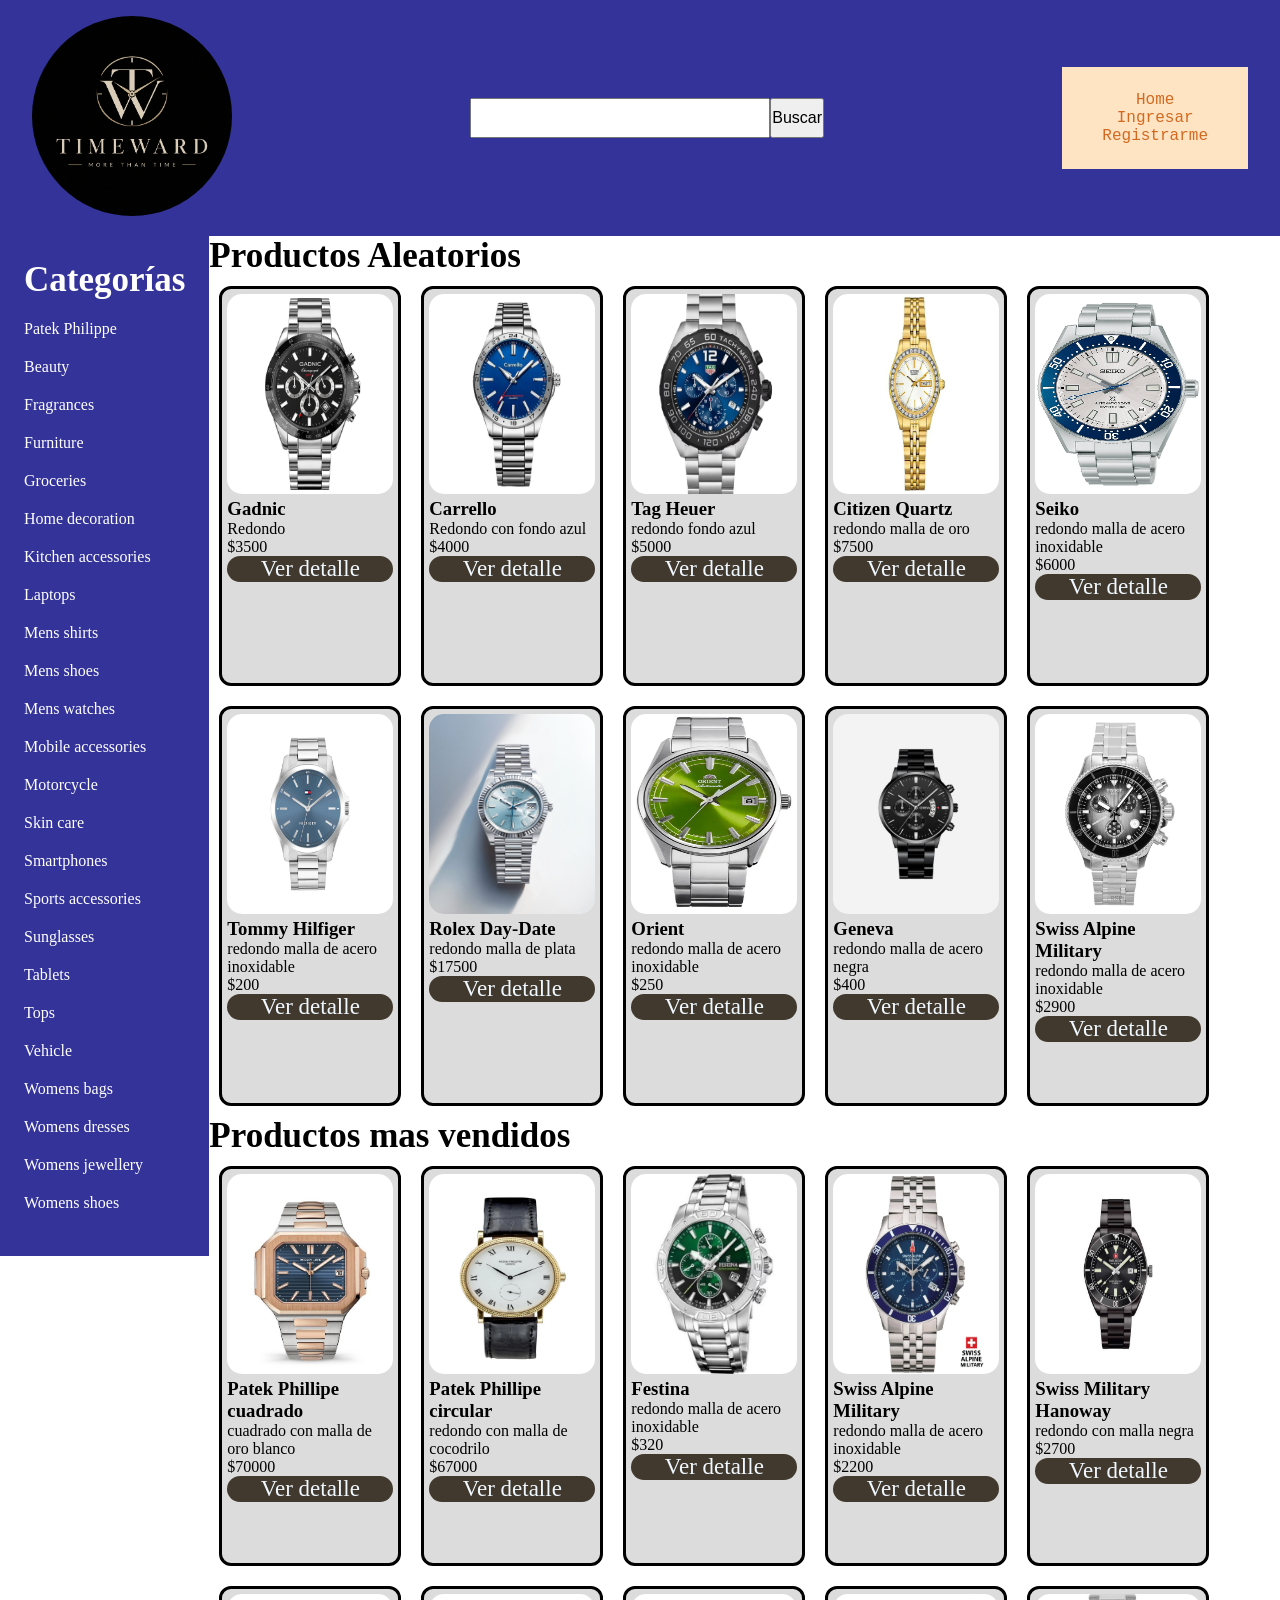
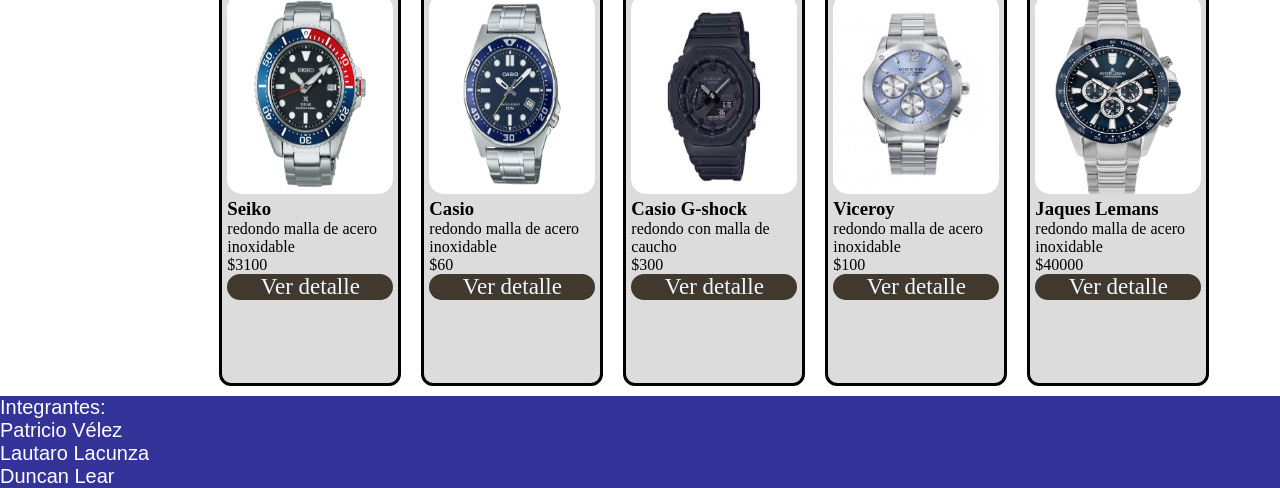
==== index.html @ fef8cb07 "Merge remote-tracking branch 'origin/main'" ====
<!DOCTYPE html>
<html lang="en">
<head>
    <meta charset="UTF-8">
    <meta name="viewport" content="width=device-width, initial-scale=1.0">
    <title>Home</title>
    <link rel="stylesheet" href="./css/styles.css">
</head>
<body>
    <div>
        <header class="tabla-header">
            <a href="./index.html" class="logo link">
             <img src="./img/logo_timeward.jpg" alt="logo marca" class="logo">
            </a>
            <form class="buscador" action= "./search-results.html" method="get">
                <input type="search" name="busqueda" value="">
                <button type="submit">Buscar</button>
            </form>    
            <nav class="menunav">
                <ul>
                    <li><a href="./index.html">Home</a></li>
                    <li><a href="./login.html">Ingresar</a></li>
                    <li><a href="./register.html">Registrarme</a></li>
                </ul>
            </nav>
        </header>
     </div>
     

    
    <main>
          <aside>
            <nav class="barradenav">
                <h2 class="lista">Categorías</h2>
              <ul>
                    <li class="lista">
                       <a href="./category.html">Patek Philippe</a>
                    </li>
                    <li class="lista">
                        <a href="./category.html">Beauty</a>
                    </li>
                    <li class="lista">
                        <a href="./category.html">Fragrances</a>
                    </li>
                    <li class="lista">
                        <a href="./category.html">Furniture</a>
                    </li>
                    <li class="lista">
                        <a href="./category.html">Groceries</a>
                    </li>
                    <li class="lista">
                        <a href="./category.html">Home decoration</a>
                    </li>
                    <li class="lista">
                        <a href="./category.html">Kitchen accessories</a>
                    </li>
                    <li class="lista">
                        <a href="./category.html">Laptops</a>
                    </li>
                    <li class="lista">
                        <a href="./category.html">Mens shirts</a>
                    </li>
                    <li class="lista">
                        <a href="./category.html">Mens shoes</a>
                    </li>
                    <li class="lista">
                        <a href="./category.html">Mens watches</a>
                    </li>
                    <li class="lista">
                        <a href="./category.html">Mobile accessories</a>
                    </li>
                    <li class="lista">
                        <a href="./category.html">Motorcycle</a>
                    </li>
                    <li class="lista">
                        <a href="./category.html">Skin care</a>
                    </li>
                    <li class="lista">
                        <a href="./category.html">Smartphones</a>
                    </li>
                    <li class="lista">
                        <a href="./category.html">Sports accessories</a>
                    </li>
                    <li class="lista">
                        <a href="./category.html">Sunglasses</a>
                    </li>
                    <li class="lista">
                        <a href="./category.html">Tablets</a>
                    </li>
                    <li class="lista">
                        <a href="./category.html">Tops</a>
                    </li>
                    <li class="lista">
                        <a href="./category.html">Vehicle</a>
                    </li>
                    <li class="lista">
                        <a href="./category.html">Womens bags</a>
                    </li>
                    <li class="lista">
                        <a href="./category.html">Womens dresses</a>
                    </li>
                    <li class="lista">
                        <a href="./category.html">Womens jewellery</a>
                    </li>
                    <li class="lista">
                        <a href="./category.html">Womens shoes</a>
                    </li>
                </ul>
            </nav>
        </aside>
        
        <div class="dosproductos">
            <h2>Productos Aleatorios</h2> 
            <section class="productosrandom"> <!--Productos aleatorios-->
                
                <article class="producto" class="reloj1" >
                    <img src="./img/reloj 1.jpg" alt="">
                    <h3>Gadnic</h3>
                    <p>Redondo</p>
                    <p>$3500</p>
                    <div class="verdetalle"><a href="./product.html" target="_blank">Ver detalle</a></div>
                    
        
                </article>
        
                <article class="producto" class="reloj2">
                    <img src="./img/reloj 2.webp" alt="">
                    <h3>Carrello</h3>
                    <p>Redondo con fondo azul</p>
                    <p>$4000</p>
                    <div class="verdetalle"><a href="./product.html" target="_blank">Ver detalle</a></div>
                    
        
                </article>    
        
                <article class="producto" class="reloj3" >
                    <img src="./img/reloj 3.webp" alt="">
                    <h3>Tag Heuer</h3>
                    <p>redondo fondo azul</p>
                    <p>$5000</p>
                    <div class="verdetalle"><a href="./product.html" target="_blank">Ver detalle</a></div>
                    
        
                </article>
                
    
                <article class="producto" class="reloj4" >
                    <img src="./img/reloj 4.webp" alt="">
                    <h3>Citizen Quartz</h3>
                    <p>redondo malla de oro</p>
                    <p>$7500</p>
                    <div class="verdetalle"><a href="./product.html" target="_blank">Ver detalle</a></div>
        
                </article> 
        
                <article class="producto" class="reloj5" >
                    <img src="./img/reloj 5.webp" alt="">
                    <h3>Seiko</h3>
                    <p>redondo malla de acero inoxidable</p>
                    <p>$6000</p>
                    <div class="verdetalle"><a href="./product.html" target="_blank">Ver detalle</a></div>
        
                </article>
        
                <article class="producto" class="reloj6" >
                    <img src="./img/reloj 6.webp" alt="">
                    <h3>Tommy Hilfiger</h3>
                    <p>redondo malla de acero inoxidable</p>
                    <p>$200</p>
                    <div class="verdetalle"><a href="./product.html" target="_blank">Ver detalle</a></div>
        
                </article>
                
                <article class="producto" class="reloj7" >
                    <img src="./img/reloj 7.jpg" alt="">
                    <h3>Rolex Day-Date</h3>
                    <p>redondo malla de plata</p>
                    <p>$17500</p>
                    <div class="verdetalle"><a href="./product.html" target="_blank">Ver detalle</a></div>
        
                </article>
        
                <article class="producto" class="reloj8" >
                    <img src="./img/reloj 8.webp" alt="">
                    <h3>Orient</h3>
                    <p>redondo malla de acero inoxidable</p>
                    <p>$250</p>
                    <div class="verdetalle"><a href="./product.html" target="_blank">Ver detalle</a></div>
        
                </article>      
        
                <article class="producto" class="reloj9" >
                    <img src="./img/reloj 9.webp" alt="">
                    <h3>Geneva</h3>
                    <p>redondo malla de acero negra</p>
                    <p>$400</p>
                    <div class="verdetalle"><a href="./product.html" target="_blank">Ver detalle</a></div>
        
                </article>
                
                <article class="producto" class="reloj10" >
                    <img src="./img/reloj 10.webp" alt="">
                    <h3>Swiss Alpine Military</h3>
                    <p>redondo malla de acero inoxidable</p>
                    <p>$2900</p>
                    <div class="verdetalle"><a href="./product.html" target="_blank">Ver detalle</a></div>
        
                </article>
            </section>

            <h2>Productos mas vendidos</h2>
            <section class="productosmasvendidos"> <!--Productos mas vendidos-->
                
                <article class="producto">
                    <img src="./img/patek_cuadrado.jpeg" alt="Patek cuadrado">
                    <h3>Patek Phillipe cuadrado</h3>
                    <p>cuadrado con malla de oro blanco</p>
                    <p>$70000</p>
                    <div class="verdetalle"><a href="./product.html" target="_blank">Ver detalle</a></div>
                </article>

                <article class="producto">
                    <img src="./img/patek_circular.webp" alt="Patek circular">
                    <h3>Patek Phillipe circular</h3>
                    <p>redondo con malla de cocodrilo</p>
                    <p>$67000</p>
                    <div class="verdetalle"><a href="./product.html" target="_blank">Ver detalle</a></div>
                </article>

                <article class="producto">
                    <img src="./img/reloj 11.jpg" alt="">
                    <h3>Festina</h3>
                    <p>redondo malla de acero inoxidable</p>
                    <p>$320</p>
                    <div class="verdetalle"><a href="./product.html" target="_blank">Ver detalle</a></div>
                </article>

                <article class="producto">
                    <img src="./img/reloj 12.webp" alt="">
                    <h3>Swiss Alpine Military</h3>
                    <p>redondo malla de acero inoxidable</p>
                    <p>$2200</p>
                    <div class="verdetalle"><a href="./product.html" target="_blank">Ver detalle</a></div>
                </article>

                <article class="producto">
                    <img src="./img/reloj 13.jpg" alt="">
                    <h3>Swiss Military Hanoway</h3>
                    <p>redondo con malla negra</p>
                    <p>$2700</p>
                    <div class="verdetalle"><a href="./product.html" target="_blank">Ver detalle</a></div>
                </article>

                <article class="producto">
                    <img src="./img/reloj 14.jpg" alt="">
                    <h3>Seiko</h3>
                    <p>redondo malla de acero inoxidable</p>
                    <p>$3100</p>
                    <div class="verdetalle"><a href="./product.html" target="_blank">Ver detalle</a></div>
                </article>

                <article class="producto">
                    <img src="./img/reloj 15.webp" alt="">
                    <h3>Casio</h3>
                    <p>redondo malla de acero inoxidable</p>
                    <p>$60</p>
                    <div class="verdetalle"><a href="./product.html" target="_blank">Ver detalle</a></div>
                </article>

                <article class="producto">
                    <img src="./img/reloj 16.jpg" alt="">
                    <h3>Casio G-shock</h3>
                    <p>redondo con malla de caucho</p>
                    <p>$300</p>
                    <div class="verdetalle"><a href="./product.html" target="_blank">Ver detalle</a></div>
                </article>

                <article class="producto">
                    <img src="./img/reloj 17.jpg" alt="">
                    <h3>Viceroy</h3>
                    <p>redondo malla de acero inoxidable</p>
                    <p>$100</p>
                    <div class="verdetalle"><a href="./product.html" target="_blank">Ver detalle</a></div>
                </article>

                <article class="producto">
                    <img src="./img/reloj 18.avif" alt="">
                    <h3>Jaques Lemans</h3>
                    <p>redondo malla de acero inoxidable</p>
                    <p>$40000</p>
                    <div class="verdetalle"><a href="./product.html" target="_blank">Ver detalle</a></div>
                </article>
            </section>
        </div>
        
    </main>
            
    <footer class="footer-tabla">
        <span>
            <div>
                <p>
                    Integrantes:
                </p> 
                <p>
                    Patricio Vélez
                </p>
            </div>
            <div>
                <p>
                    Lautaro Lacunza
                </p>
            </div>
            <div>
                <p>
                    Duncan Lear
                </p>
            </div>
        </span>
    </footer>

   </div> 
</body>
</html>
---- css/styles.css ----
* {
    box-sizing: border-box;
    margin: 0; 
    padding: 0%;
}

ul,ol,li {
    list-style-type: none;
}

a {
    text-decoration: none;
    color: white;
}
img {
    width: 100%;
    height: 200px;
    border-radius: 15px;
}

.logo img {
    border-radius: 150px;
    width: 200px;
    margin: 0 auto;
}

.productosrandom {
    width: 100%;
    display: flex;
    flex-wrap: wrap;
}

.productosmasvendidos {
    width: 100%;
    display: flex;
    flex-wrap: wrap;
}

.tabla-header {
    background-color:rgba(0, 0, 128, 0.8);
    display: flex;
    flex-direction: row;
    justify-content:space-between;
    align-items: center;
    padding: 16px 32px;

}
.footer-tabla {
    background-color:rgba(0, 0, 128, 0.8) ;
    font-family: Arial, Helvetica, sans-serif;
    font-size: 20px;
    color: white;
}


.productoscategoria {
    width: 100%;
    display: flex;
    flex-wrap: wrap;
}

.barradenav {
    display: flex;
    flex-direction: column;
    background-color:rgba(0, 0, 128, 0.8);
    padding: 24px;
    height: auto;
    color: white
}

.login {
    display: flex;
    justify-content: center;
    align-items: center;
    width: 80%;
}

.menunav {
    background-color: bisque;
    padding: 24px 40px;
    font-family: 'Courier New', Courier, monospace;
}
.menunav ul {
    display: flex;
    flex-direction: column;
    justify-content: center;
    align-items: center;
}
.menunav a {
    color: chocolate;
    text-decoration: none;
}
.buscador {
    display: flex;
    flex-direction: row;
    align-items: center;
}
.buscador input{
    width: 300px;
    height: 40px;
    padding: 0px;
    font-size: 16px;
}
.buscador button{
    height: 40px;
    padding: 0px;
    font-size: 16px;
}
.registro-center {
    display: flex;
    justify-content: center;
    align-items: center;

}
.formulario-registro {
    display: flex;
    flex-direction: column;
    background-color: burlywood;
    padding: 40px;
    width: 350px;
}
.formulario-registro input {
    height: 40px;
    margin-bottom: 16px;
    padding: 0 16px;
}
.formulario-registro button { 
    height: 40px;
}
.formulario-registro a {
    margin-top: 16px;
    text-align: center;
    color: rgb(91, 65, 55);
    text-decoration: none;
}

main {
    display: flex;
}

h2 {
font-size: 35px;
}

.producto {
    margin: 10px;
    border: solid;
    border-radius: 12px;
    width: 17%;
    height: 400px;
    padding: 5px;
    background-color: rgba(128, 128, 128, 0.275);
}
.lista {
margin-bottom: 20px;
}
.verdetalle {
    background-color: rgb(65, 57, 46);
    text-align: center;
    border-radius: 15px;
}
.verdetalle a {
    color: aliceblue;
    font-weight: 200;
    font-family: Georgia, 'Times New Roman', serif;
    font-size: 23px;
}
.resultados-info {
    padding: 24px 32px;
}
.sinResultados {
    padding: 24px 32px;
    font-size: 18px;
}

.productoReseñas {
    display: flex;
}

.relojpro {

}

.relojpro img {
    width: 367px;
    height: auto;
}

.reviews
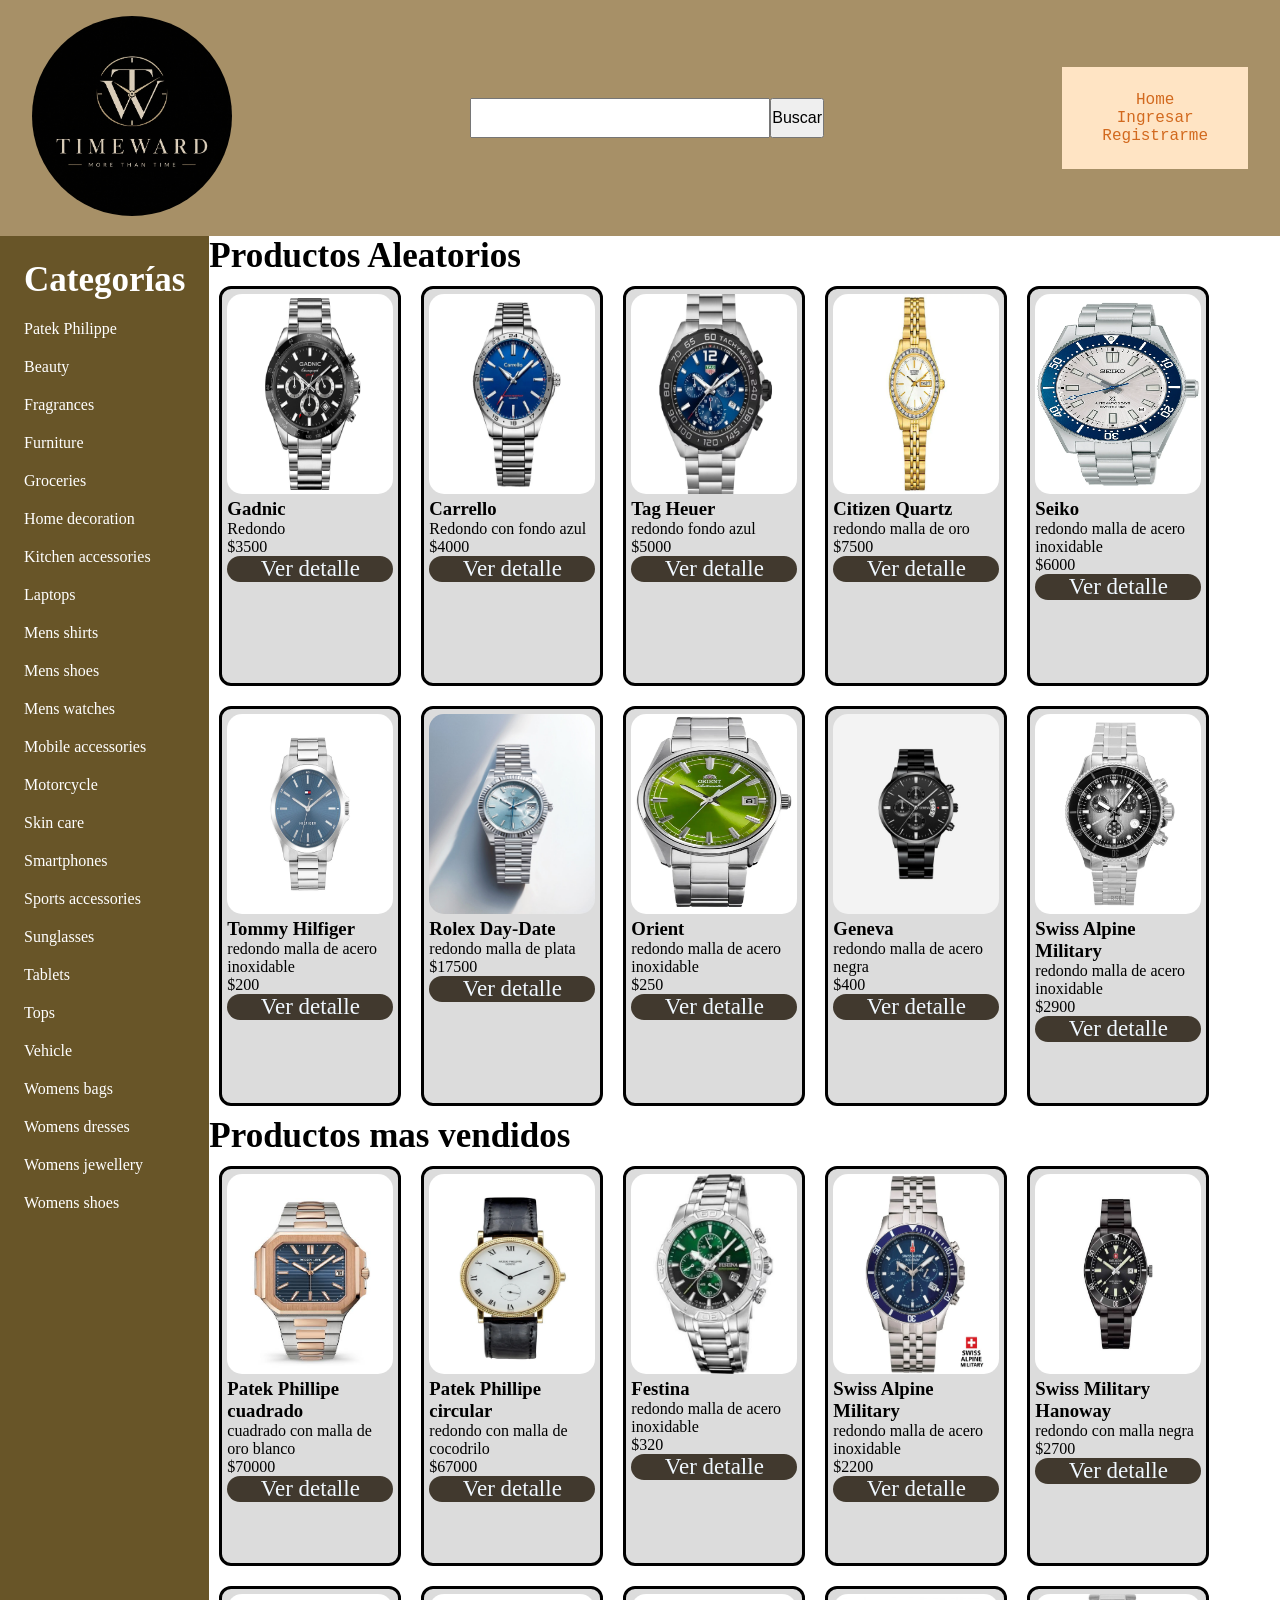
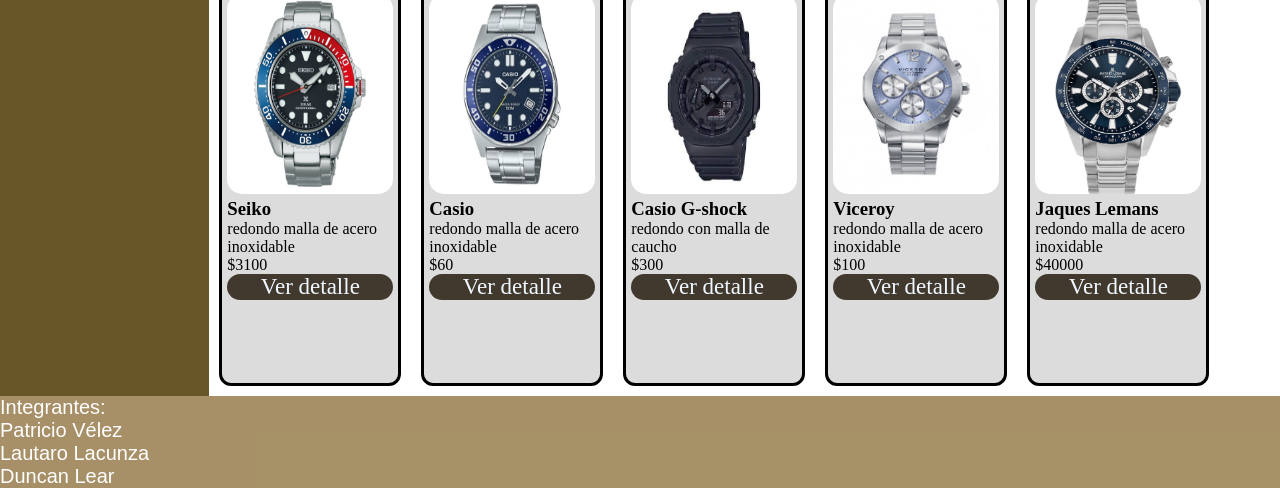
==== commit 5db302c4: "saqué la barra de navegación de register y login. Hice el responsive" ====
--- a/index.html
+++ b/index.html
@@ -29,8 +29,8 @@
 
     
     <main>
-          <aside>
-            <nav class="barradenav">
+          <aside class="barradenav">
+            <nav>
                 <h2 class="lista">Categorías</h2>
               <ul>
                     <li class="lista">
--- a/css/styles.css
+++ b/css/styles.css
@@ -1,7 +1,7 @@
 * {
     box-sizing: border-box;
     margin: 0; 
-    padding: 0%;
+    padding: 0;
 }
 
 ul,ol,li {
@@ -37,7 +37,7 @@
 }
 
 .tabla-header {
-    background-color:rgba(0, 0, 128, 0.8);
+    background-color:rgba(145, 117, 65, 0.8);
     display: flex;
     flex-direction: row;
     justify-content:space-between;
@@ -46,7 +46,7 @@
 
 }
 .footer-tabla {
-    background-color:rgba(0, 0, 128, 0.8) ;
+    background-color:rgba(145, 117, 65, 0.8) ;
     font-family: Arial, Helvetica, sans-serif;
     font-size: 20px;
     color: white;
@@ -62,7 +62,7 @@
 .barradenav {
     display: flex;
     flex-direction: column;
-    background-color:rgba(0, 0, 128, 0.8);
+    background-color:rgba(80, 59, 6, 0.861);
     padding: 24px;
     height: auto;
     color: white
@@ -72,7 +72,7 @@
     display: flex;
     justify-content: center;
     align-items: center;
-    width: 80%;
+    width: 100%;
 }
 
 .menunav {
@@ -110,6 +110,7 @@
     display: flex;
     justify-content: center;
     align-items: center;
+    width: 100%;
 
 }
 .formulario-registro {
@@ -117,7 +118,7 @@
     flex-direction: column;
     background-color: burlywood;
     padding: 40px;
-    width: 350px;
+    width: 380px;
 }
 .formulario-registro input {
     height: 40px;
@@ -178,12 +179,115 @@
 }
 
 .relojpro {
-
-}
+    margin: 50px;
+    border: solid;
+    border-radius: 12px;
+    width: 500px;
+    height: auto;
+    padding: 5px;
+    background-color: rgba(128, 128, 128, 0.275);
+}
+
 
 .relojpro img {
-    width: 367px;
+    width: 267px;
     height: auto;
-}
-
-.reviews+    align-self: center;
+    
+}
+
+
+
+.b {
+    margin: 50px;
+}
+
+.tags {
+    display: flex;
+    background-color: #d4b15c;
+    color: #20252a;
+    padding: 5px 12px;
+    border-radius: 8px;
+    font-size: small;
+    font-weight: 500;
+    margin: 50px;
+}
+@media (max-width: 786px) {
+    .tabla-header {
+        flex-wrap: wrap;
+        justify-content: center;
+        gap: 16px;
+    }
+
+    .buscador input {
+        width: 200px;
+    }
+
+    main {
+        flex-direction: column;
+    }
+
+    .barradenav {
+        width: 100%;
+    }
+
+    .producto {
+        width: 30%;
+    }
+
+    .relojpro {
+        width: 90%;
+        margin: 20px auto;
+    }
+
+    .formulario-registro {
+        width: 60%;
+    }
+
+}
+@media (max-width: 420px) {
+    .tabla-header {
+        flex-direction: column;
+        padding: 16px;
+    }
+
+    .buscador {
+        width: 100%;
+    }
+
+    .buscador input {
+        flex: 1;
+        width: auto;
+    }
+
+    .producto {
+        width: 100%;
+    }
+
+    .relojpro {
+        width: 100%;
+        margin: 20px 0;
+    }
+
+    .relojpro img {
+        width: 100%;
+    }
+
+    .productoReseñas {
+        flex-direction: column;
+    }
+
+    .formulario-registro {
+        width: 100%;
+        padding: 20px;
+    }
+
+    .tags {
+        margin: 20px;
+    }
+
+    .b {
+        margin: 20px;
+    }
+
+}
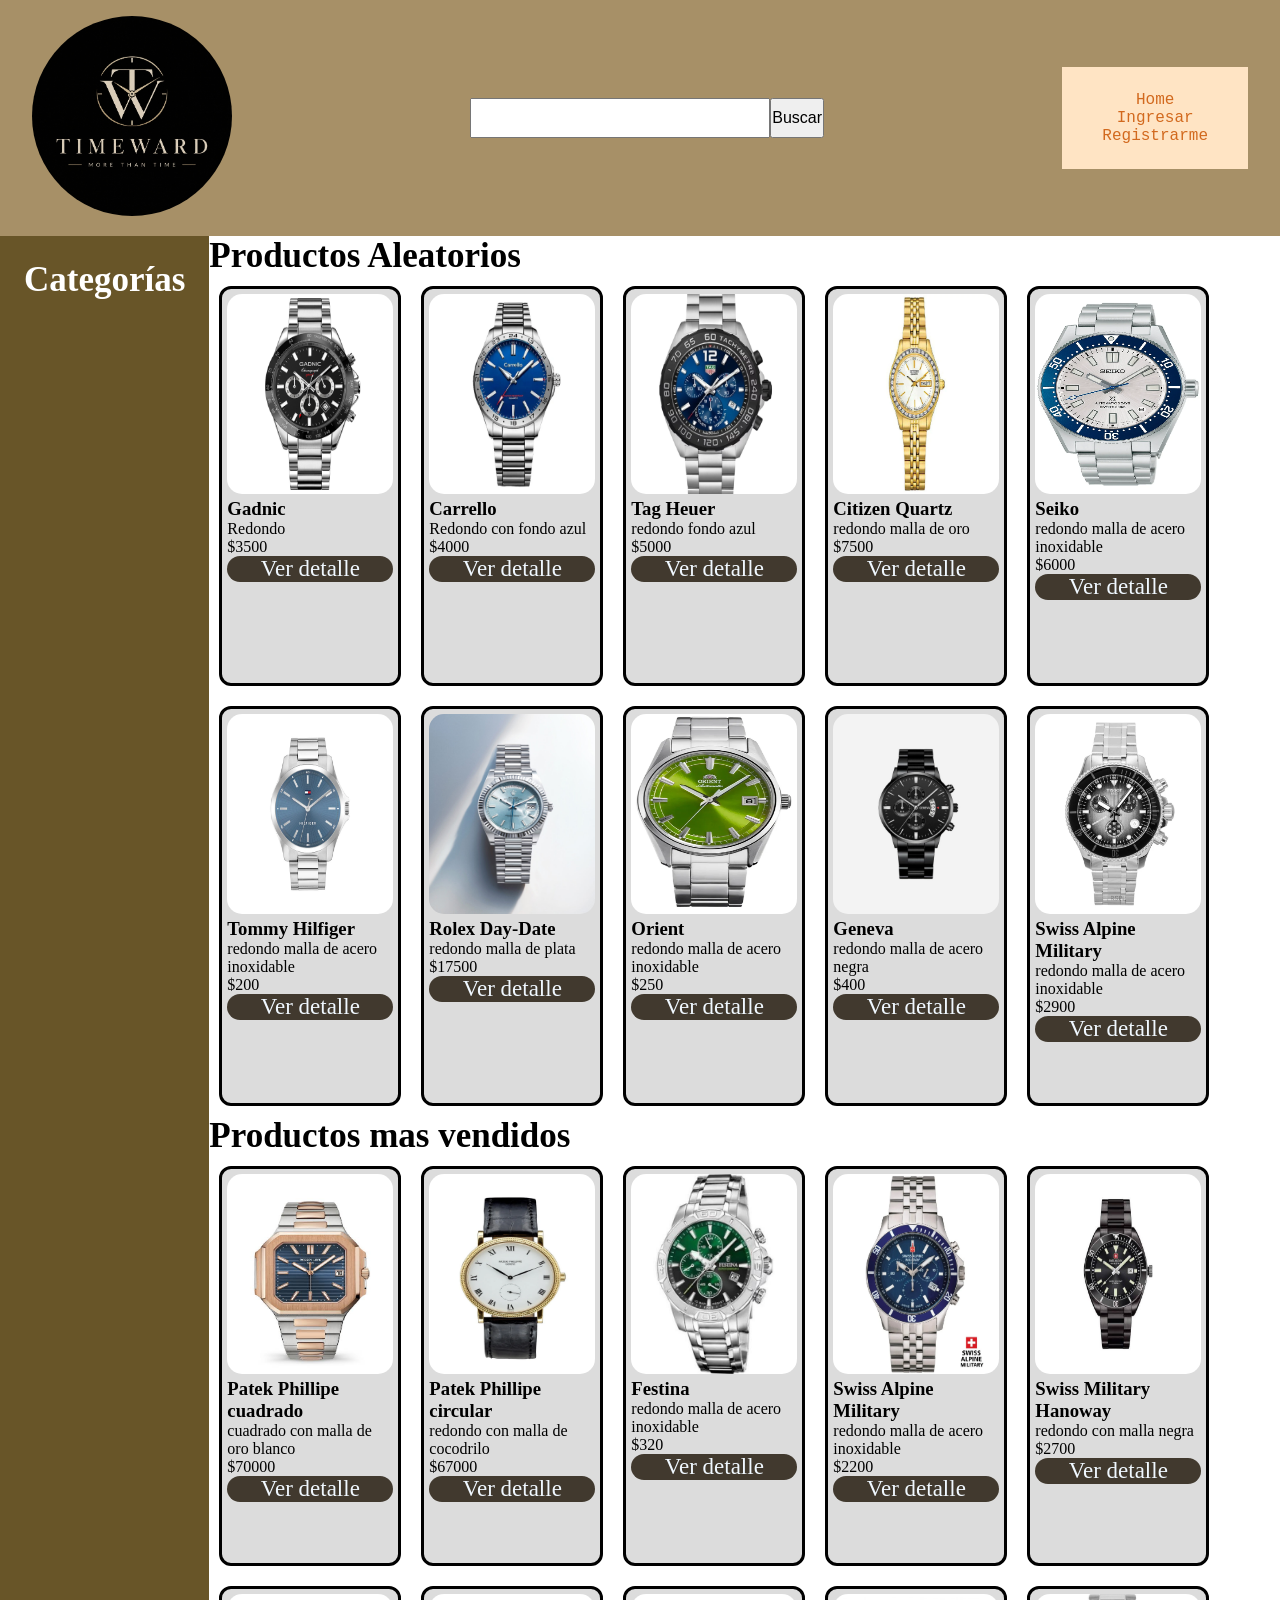
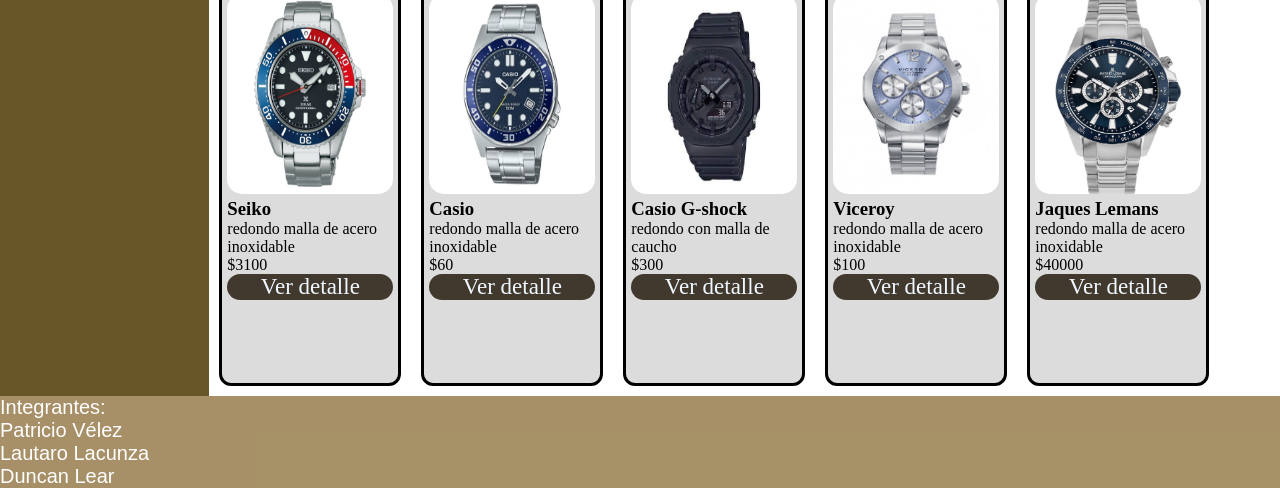
==== commit d1698ca1: "modifiqué el html" ====
--- a/index.html
+++ b/index.html
@@ -10,10 +10,10 @@
     <div>
         <header class="tabla-header">
             <a href="./index.html" class="logo link">
-             <img src="./img/logo_timeward.jpg" alt="logo marca" class="logo">
+             <img src="./img/logo_timeward.jpg" alt="logo marca" class="img">
             </a>
             <form class="buscador" action= "./search-results.html" method="get">
-                <input type="search" name="busqueda" value="">
+                <input type="search" name="busqueda" value="" class="campoBuscar">
                 <button type="submit">Buscar</button>
             </form>    
             <nav class="menunav">
@@ -32,8 +32,8 @@
           <aside class="barradenav">
             <nav>
                 <h2 class="lista">Categorías</h2>
-              <ul>
-                    <li class="lista">
+                <ul class="listaCategorias">
+              <!--      <li class="lista"> 
                        <a href="./category.html">Patek Philippe</a>
                     </li>
                     <li class="lista">
@@ -104,7 +104,7 @@
                     </li>
                     <li class="lista">
                         <a href="./category.html">Womens shoes</a>
-                    </li>
+                    </li> -->
                 </ul>
             </nav>
         </aside>
@@ -319,5 +319,6 @@
     </footer>
 
    </div> 
+   <script src="./js/index.js"></script>
 </body>
 </html>
--- a/css/styles.css
+++ b/css/styles.css
@@ -189,10 +189,13 @@
 }
 
 
-.relojpro img {
-    width: 267px;
-    height: auto;
-    align-self: center;
+.relojproimg {
+    display: flex;
+    width: 367px;
+    height: auto;
+    justify-content: center;
+    align-items: center;
+    padding: 20px 20px 20px 150px;
     
 }
 
@@ -212,6 +215,35 @@
     font-weight: 500;
     margin: 50px;
 }
+
+
+
+.review1 {
+    margin: 50px;
+    border: solid;
+    border-radius: 12px;
+    width: 500px;
+    height: auto;
+    padding: 5px;
+}
+
+.review2 {
+    margin: 50px;
+    border: solid;
+    border-radius: 12px;
+    width: 500px;
+    height: auto;
+    padding: 5px;
+}
+
+.review3 {
+    margin: 50px;
+    border: solid;
+    border-radius: 12px;
+    width: 500px;
+    height: auto;
+    padding: 5px;
+}
 @media (max-width: 786px) {
     .tabla-header {
         flex-wrap: wrap;
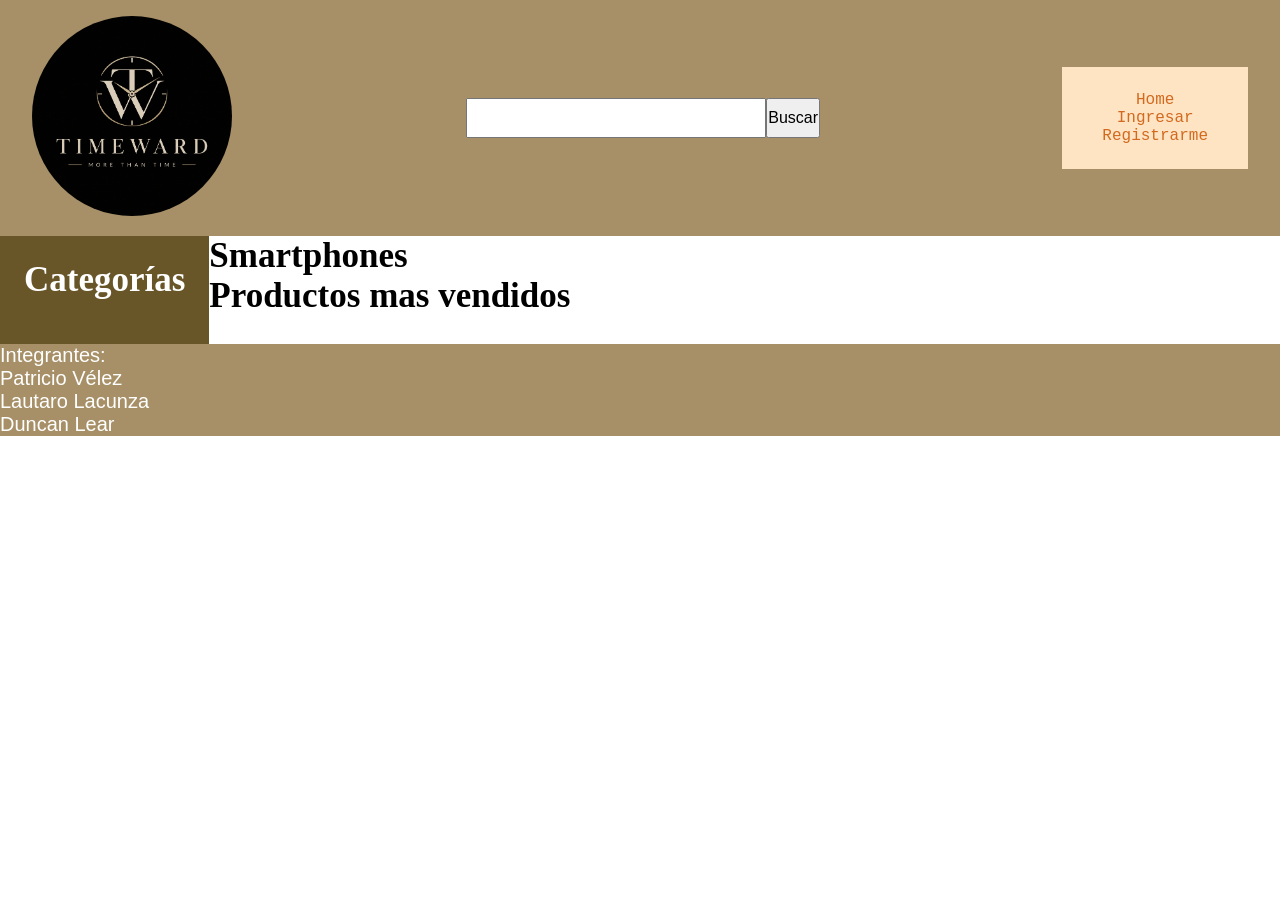
==== commit e07aa957: "el header del js" ====
--- a/index.html
+++ b/index.html
@@ -15,6 +15,7 @@
             <form class="buscador" action= "./search-results.html" method="get">
                 <input type="search" name="busqueda" value="" class="campoBuscar">
                 <button type="submit">Buscar</button>
+                <p class="errorBuscador"></p>
             </form>    
             <nav class="menunav">
                 <ul>
@@ -110,9 +111,9 @@
         </aside>
         
         <div class="dosproductos">
-            <h2>Productos Aleatorios</h2> 
+            <h2>Smartphones</h2> 
             <section class="productosrandom"> <!--Productos aleatorios-->
-                
+              <!--  
                 <article class="producto" class="reloj1" >
                     <img src="./img/reloj 1.jpg" alt="">
                     <h3>Gadnic</h3>
@@ -205,12 +206,12 @@
                     <p>$2900</p>
                     <div class="verdetalle"><a href="./product.html" target="_blank">Ver detalle</a></div>
         
-                </article>
+                </article> -->
             </section>
 
             <h2>Productos mas vendidos</h2>
             <section class="productosmasvendidos"> <!--Productos mas vendidos-->
-                
+              <!--  
                 <article class="producto">
                     <img src="./img/patek_cuadrado.jpeg" alt="Patek cuadrado">
                     <h3>Patek Phillipe cuadrado</h3>
@@ -289,7 +290,7 @@
                     <p>redondo malla de acero inoxidable</p>
                     <p>$40000</p>
                     <div class="verdetalle"><a href="./product.html" target="_blank">Ver detalle</a></div>
-                </article>
+                </article> -->
             </section>
         </div>
         
--- a/css/styles.css
+++ b/css/styles.css
@@ -244,6 +244,13 @@
     height: auto;
     padding: 5px;
 }
+
+.errorBuscador {
+    color: red;
+    font-size: 20px;
+    margin-left: 8px;
+}
+
 @media (max-width: 786px) {
     .tabla-header {
         flex-wrap: wrap;
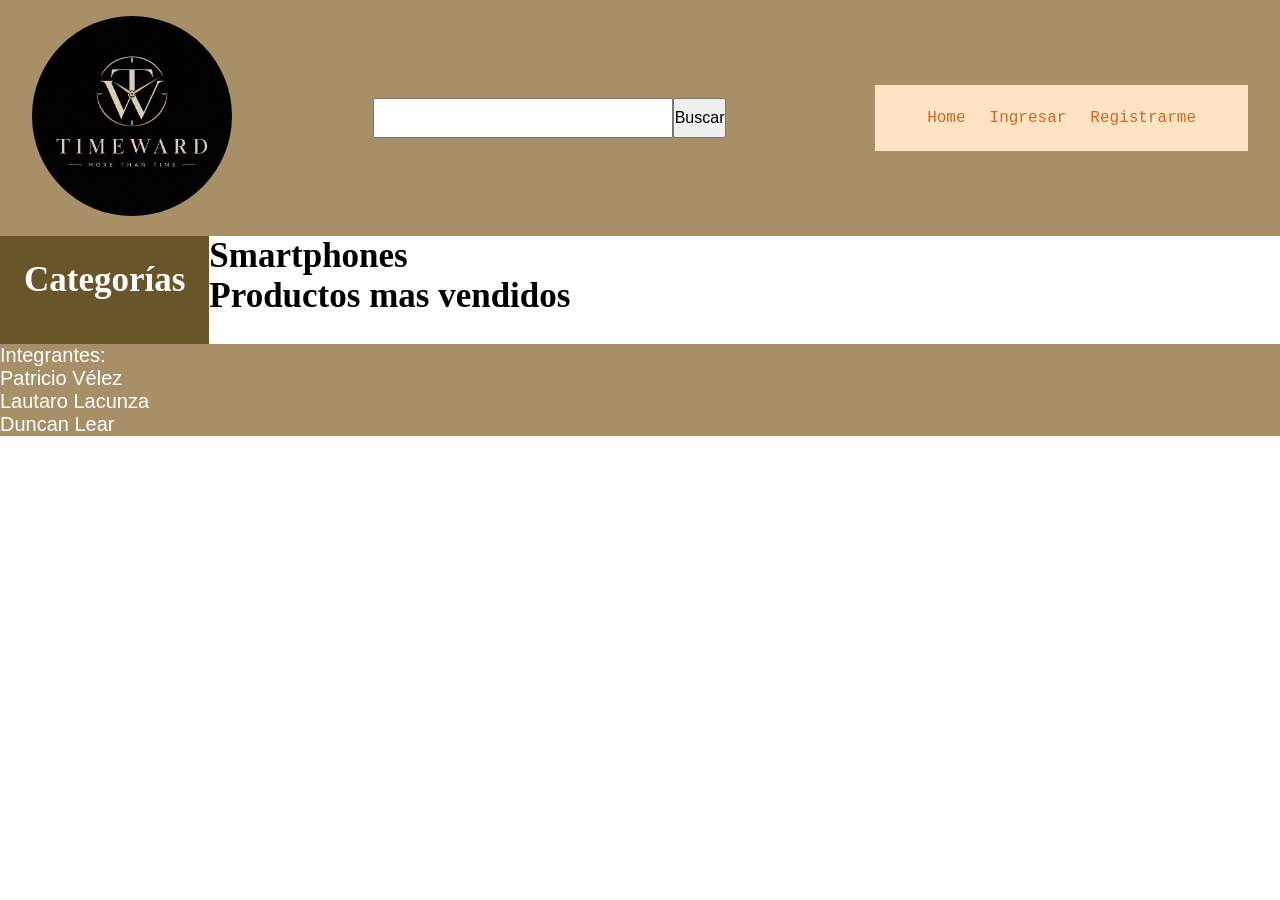
==== commit 147c5b35: "agregue el script de logout.js a todos los html" ====
--- a/index.html
+++ b/index.html
@@ -321,5 +321,6 @@
 
    </div> 
    <script src="./js/index.js"></script>
+   <script src="./js/logout.js"></script>
 </body>
 </html>
--- a/css/styles.css
+++ b/css/styles.css
@@ -10,7 +10,7 @@
 
 a {
     text-decoration: none;
-    color: white;
+    color: rgb(255, 235, 213);
 }
 img {
     width: 100%;
@@ -43,6 +43,7 @@
     justify-content:space-between;
     align-items: center;
     padding: 16px 32px;
+    
 
 }
 .footer-tabla {
@@ -57,6 +58,7 @@
     width: 100%;
     display: flex;
     flex-wrap: wrap;
+    
 }
 
 .barradenav {
@@ -66,6 +68,7 @@
     padding: 24px;
     height: auto;
     color: white
+    
 }
 
 .login {
@@ -82,9 +85,12 @@
 }
 .menunav ul {
     display: flex;
-    flex-direction: column;
+    flex-direction: row;
     justify-content: center;
     align-items: center;
+}
+.menunav li {
+    margin: 0 12px;
 }
 .menunav a {
     color: chocolate;
@@ -148,7 +154,7 @@
     border: solid;
     border-radius: 12px;
     width: 17%;
-    height: 400px;
+    height: auto;
     padding: 5px;
     background-color: rgba(128, 128, 128, 0.275);
 }
@@ -179,10 +185,10 @@
 }
 
 .relojpro {
-    margin: 50px;
+    margin: 20px;
     border: solid;
     border-radius: 12px;
-    width: 500px;
+    width: 400px;
     height: auto;
     padding: 5px;
     background-color: rgba(128, 128, 128, 0.275);
@@ -195,7 +201,7 @@
     height: auto;
     justify-content: center;
     align-items: center;
-    padding: 20px 20px 20px 150px;
+    
     
 }
 
@@ -216,39 +222,70 @@
     margin: 50px;
 }
 
-
+.titulodecat {
+    width: 100%;
+    font-size: 50px;
+    flex-wrap: wrap;
+}
 
 .review1 {
+    margin: 10px;
+    border: solid;
+    border-radius: 12px;
+    width: 500px;
+    height: auto;
+    padding: 5px;
+}
+
+.review {
     margin: 50px;
     border: solid;
     border-radius: 12px;
-    width: 500px;
+    width: 300px;
     height: auto;
     padding: 5px;
 }
-
-.review2 {
-    margin: 50px;
-    border: solid;
-    border-radius: 12px;
-    width: 500px;
-    height: auto;
-    padding: 5px;
-}
-
-.review3 {
-    margin: 50px;
-    border: solid;
-    border-radius: 12px;
-    width: 500px;
-    height: auto;
-    padding: 5px;
-}
-
 .errorBuscador {
     color: red;
     font-size: 20px;
     margin-left: 8px;
+}
+/*
+Todo lo que es .lista-resultados afecta al html de results.html para que las imagenes aparezcan en el formato correcto.
+*/
+.lista-resultados {
+    list-style: none;
+    padding: 0;
+    display: flex;
+    flex-wrap: wrap;
+    gap: 20px;
+}
+
+.lista-resultados li {
+    width: 220px;
+    padding: 10px;
+    border: 1px solid #ddd;
+    text-align: center;
+}
+
+.lista-resultados img {
+    width: 100%;
+    height: 200px;
+    object-fit: contain;
+}
+
+.lista-resultados a {
+    display: inline-block;
+    margin-top: 8px;
+    color: #0066cc;
+}
+
+/*prueba*/
+.relojproimg img {
+    display: block;
+    width: 300px;
+    height: auto;
+    max-width: 100%;
 }
 
 @media (max-width: 786px) {
@@ -328,5 +365,9 @@
     .b {
         margin: 20px;
     }
+    .review1 {
+        margin: 0;
+        width: auto;
+    }
 
 }
